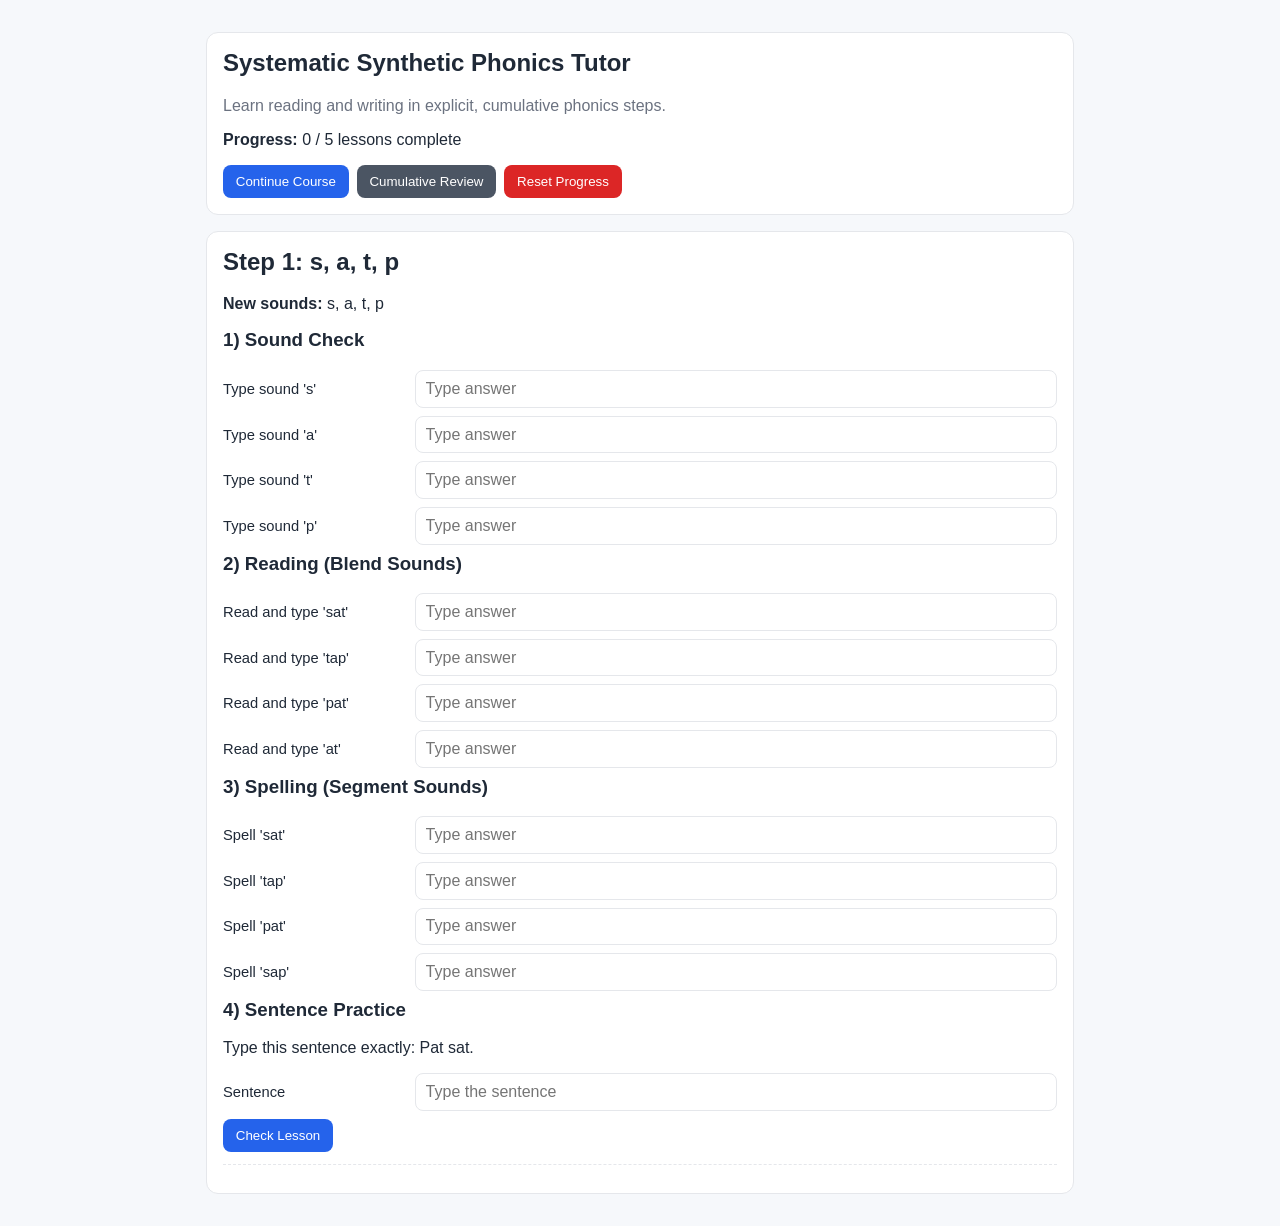
==== index.html @ 5ba5d81d "Fix browser automation entrypoint for phonics tutor" ====
<!doctype html>
<html lang="en">
<head>
  <meta charset="UTF-8" />
  <meta name="viewport" content="width=device-width, initial-scale=1.0" />
  <title>Phonics Tutor</title>
  <meta http-equiv="refresh" content="0; url=phonics_tutor.html" />
</head>
<body>
  <p>Redirecting to <a href="phonics_tutor.html">phonics_tutor.html</a>…</p>
</body>
</html>
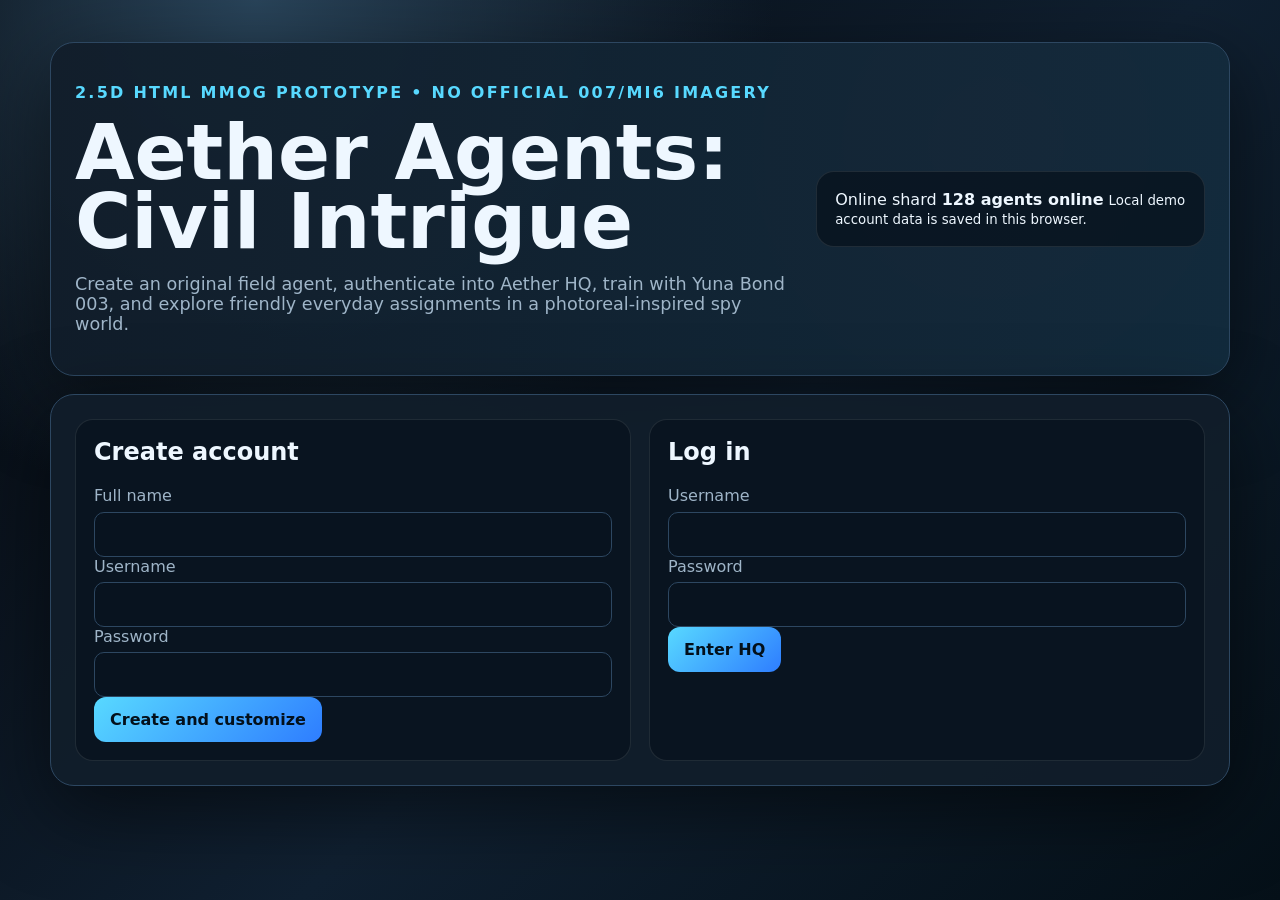
==== commit 02a70d9c: "Add Aether Agents HTML MMOG prototype" ====
--- a/index.html
+++ b/index.html
@@ -1,12 +1,113 @@
 <!doctype html>
 <html lang="en">
 <head>
-  <meta charset="UTF-8" />
-  <meta name="viewport" content="width=device-width, initial-scale=1.0" />
-  <title>Phonics Tutor</title>
-  <meta http-equiv="refresh" content="0; url=phonics_tutor.html" />
+  <meta charset="utf-8" />
+  <meta name="viewport" content="width=device-width, initial-scale=1" />
+  <title>Aether Agents: Civil Intrigue MMOG</title>
+  <link rel="stylesheet" href="styles.css" />
 </head>
 <body>
-  <p>Redirecting to <a href="phonics_tutor.html">phonics_tutor.html</a>…</p>
+  <main id="app">
+    <section class="hero panel">
+      <div>
+        <p class="eyebrow">2.5D HTML MMOG prototype • no official 007/MI6 imagery</p>
+        <h1>Aether Agents: Civil Intrigue</h1>
+        <p class="lede">Create an original field agent, authenticate into Aether HQ, train with Yuna Bond 003, and explore friendly everyday assignments in a photoreal-inspired spy world.</p>
+      </div>
+      <div class="status-card">
+        <span>Online shard</span>
+        <strong id="onlineCount">128 agents online</strong>
+        <small>Local demo account data is saved in this browser.</small>
+      </div>
+    </section>
+
+    <section id="auth" class="panel grid two">
+      <form id="createForm" class="card">
+        <h2>Create account</h2>
+        <label>Full name <input required name="fullName" autocomplete="name" /></label>
+        <label>Username <input required name="username" autocomplete="username" /></label>
+        <label>Password <input required name="password" type="password" autocomplete="new-password" minlength="4" /></label>
+        <button>Create and customize</button>
+      </form>
+      <form id="loginForm" class="card">
+        <h2>Log in</h2>
+        <label>Username <input required name="username" autocomplete="username" /></label>
+        <label>Password <input required name="password" type="password" autocomplete="current-password" /></label>
+        <button>Enter HQ</button>
+        <p id="authMessage" class="message"></p>
+      </form>
+    </section>
+
+    <section id="customize" class="panel hidden">
+      <h2>Visual agent customization</h2>
+      <p>Skin tone, hair color, and eye color are fixed: light-medium skin with very warm undertones, extremely black hair, and dark brown eyes.</p>
+      <form id="customForm" class="grid two">
+        <div class="card stack">
+          <label>Display name <input required name="displayName" value="Agent Nova" /></label>
+          <label>Agent gender
+            <select name="gender"><option>Woman</option><option>Man</option><option>Non-binary</option></select>
+          </label>
+          <label>Hairstyle
+            <select name="hair"><option>Sleek low bun</option><option>Short textured</option><option>Long tied back</option><option>Sharp bob</option></select>
+          </label>
+          <label>Outfit
+            <select name="outfit">
+              <option>50% tuxedo / 50% wetsuit hybrid</option>
+              <option>Tuxedo</option>
+              <option>Tailored suit and dress shoes</option>
+              <option>Metallic leather suit with black accents</option>
+            </select>
+          </label>
+          <label class="check"><input type="checkbox" name="visor" checked /> Opaque high-tech AR sunglasses</label>
+          <button>Start tutorial</button>
+        </div>
+        <div class="avatar-card card">
+          <div id="avatar" class="avatar woman hybrid visor"><span class="badge">00?</span></div>
+          <p id="avatarCaption">Preview updates after you start.</p>
+        </div>
+      </form>
+    </section>
+
+    <section id="game" class="hidden">
+      <div class="hud panel">
+        <div><strong id="agentName">Agent</strong><span id="rank">New Agent</span></div>
+        <div>Credits <strong id="credits">250</strong></div>
+        <div>Weapon <strong id="weapon">Training pistol</strong></div>
+        <button id="logout">Log out</button>
+      </div>
+
+      <section class="world panel">
+        <div id="stage" class="stage hq">
+          <div class="npc yuna" title="Yuna Bond 003"><span>Yuna Bond 003</span></div>
+          <div class="npc magenta" title="Dae Park"><span>Dae Park</span></div>
+          <div class="npc red" title="Ren Sato 008"><span>Ren Sato 008</span></div>
+          <div id="player" class="player"><span>You</span></div>
+          <div class="sensor">ID sensor</div>
+          <div class="mission-table">Mission HUD</div>
+          <div class="motorcycle">Motorcycle GPS</div>
+        </div>
+        <aside class="mission-log card">
+          <h2>Guided tutorial</h2>
+          <p id="dialogue"></p>
+          <button id="nextStep">Continue</button>
+          <button id="freeRoam" class="ghost">Skip to free roam</button>
+        </aside>
+      </section>
+
+      <section class="panel grid three">
+        <div class="card"><h3>Explore</h3><p>Visit HQ, harbor promenade, museum lobby, cafe arcade, and marina garage.</p><button data-action="explore">Change area</button></div>
+        <div class="card"><h3>Combat mini-game</h3><p>Player agent versus Yuna Bond 003, Dae Park, and red-suited Ren Sato 008.</p><button data-action="combat">Start match</button></div>
+        <div class="card"><h3>Inventory</h3><p>Obtain weapons, vehicles, and occasional gadgets.</p><button data-action="loot">Collect gear</button></div>
+      </section>
+      <section class="panel chat">
+        <h2>Agent network</h2>
+        <div id="chatLog"></div>
+        <button data-talk="yuna">Talk to Yuna</button>
+        <button data-talk="dae">Talk to Dae</button>
+        <button data-talk="ren">Talk to Ren</button>
+      </section>
+    </section>
+  </main>
+  <script src="script.js"></script>
 </body>
 </html>
--- a/styles.css
+++ b/styles.css
@@ -0,0 +1 @@
+:root{color-scheme:dark;--bg:#071018;--panel:#111d2aee;--line:#2d4761;--text:#eef7ff;--muted:#9fb5c8;--red:#e53737;--cyan:#58d9ff;--mag:#b33b73}*{box-sizing:border-box}body{margin:0;min-height:100vh;font-family:Inter,Segoe UI,system-ui,sans-serif;background:radial-gradient(circle at 20% 0%,#29445a,transparent 38%),linear-gradient(135deg,#05080d,#102031 55%,#051018);color:var(--text)}button,input,select{font:inherit}button{border:0;border-radius:12px;background:linear-gradient(135deg,var(--cyan),#2e7dff);color:#03101b;font-weight:800;padding:.8rem 1rem;cursor:pointer}button.ghost{background:transparent;color:var(--cyan);border:1px solid var(--line)}input,select{width:100%;border:1px solid var(--line);border-radius:10px;background:#08131f;color:var(--text);padding:.75rem}label{display:grid;gap:.4rem;color:var(--muted)}#app{width:min(1180px,94vw);margin:auto;padding:24px 0 56px}.panel{border:1px solid var(--line);border-radius:24px;background:var(--panel);box-shadow:0 24px 80px #0008;padding:24px;margin:18px 0}.hero{display:flex;justify-content:space-between;gap:24px;align-items:center;min-height:260px;background:linear-gradient(90deg,#111d2aee,#122b3dee),radial-gradient(circle at 80% 30%,#ff363633,transparent 30%)}.eyebrow{text-transform:uppercase;letter-spacing:.14em;color:var(--cyan);font-weight:900}.lede{max-width:760px;color:var(--muted);font-size:1.1rem}h1{font-size:clamp(2rem,6vw,5rem);line-height:.9;margin:.2rem 0}h2,h3{margin-top:0}.grid{display:grid;gap:18px}.two{grid-template-columns:repeat(2,minmax(0,1fr))}.three{grid-template-columns:repeat(3,minmax(0,1fr))}.card,.status-card{border:1px solid #ffffff18;border-radius:18px;background:#08131fcc;padding:18px}.stack{display:grid;gap:14px}.hidden{display:none!important}.message{min-height:1.4rem;color:#ffd166}.avatar-card{display:grid;place-items:center;text-align:center}.avatar,.npc,.player{position:relative;width:105px;height:210px;border-radius:48px 48px 22px 22px;background:linear-gradient(90deg,#070707,#242424 48%,#050505);box-shadow:inset 0 0 20px #fff2,0 15px 30px #0008}.avatar:before,.npc:before,.player:before{content:"";position:absolute;top:-36px;left:28px;width:50px;height:50px;border-radius:50%;background:#c98f69}.avatar:after,.npc:after{content:"";position:absolute;top:-20px;left:23px;width:60px;height:12px;border-radius:12px;background:#050505;box-shadow:0 -18px 0 #050505}.hybrid{background:linear-gradient(90deg,#050505 0 42%,#f4f6f8 43% 55%,#050505 56%)}.hybrid{border-left:5px solid var(--red);border-right:5px solid var(--red)}.badge{position:absolute;right:8px;top:70px;color:#fff;background:#0009;border:1px solid #fff5;border-radius:8px;padding:2px 5px;font-size:.8rem}.hud{display:flex;justify-content:space-between;align-items:center;gap:12px;position:sticky;top:8px;z-index:5}.hud span{display:block;color:var(--cyan);font-size:.85rem}.world{display:grid;grid-template-columns:1fr 330px;gap:18px}.stage{position:relative;min-height:520px;overflow:hidden;border-radius:20px;background:linear-gradient(#28445d,#152636 45%,#1a2630 46%,#0f1720);perspective:900px}.stage:before{content:"";position:absolute;inset:45% -10% -20%;background:repeating-linear-gradient(90deg,#ffffff0d 0 2px,transparent 2px 80px),repeating-linear-gradient(0deg,#ffffff0d 0 2px,transparent 2px 55px);transform:rotateX(62deg);transform-origin:top}.npc,.player{position:absolute;transform:scale(.58)}.npc span,.player span{position:absolute;bottom:-28px;left:50%;translate:-50%;white-space:nowrap;color:#fff;font-weight:800;text-shadow:0 2px 4px #000}.yuna{left:16%;top:38%}.magenta{left:52%;top:36%;background:var(--mag)}.red{left:70%;top:50%;background:#a91317}.player{left:34%;top:58%;background:linear-gradient(90deg,#050505,#1b3350)}.sensor,.mission-table,.motorcycle{position:absolute;border:1px solid #7ee7ff66;background:#091727cc;border-radius:14px;padding:14px;color:var(--cyan);font-weight:900}.sensor{left:6%;bottom:18%}.mission-table{left:38%;bottom:22%}.motorcycle{right:7%;bottom:12%}.chat button{margin:.25rem}.chat-line{border-top:1px solid #ffffff12;padding:.65rem 0;color:var(--muted)}@media(max-width:800px){.two,.three,.world{grid-template-columns:1fr}.hero,.hud{display:grid}.stage{min-height:420px}}
